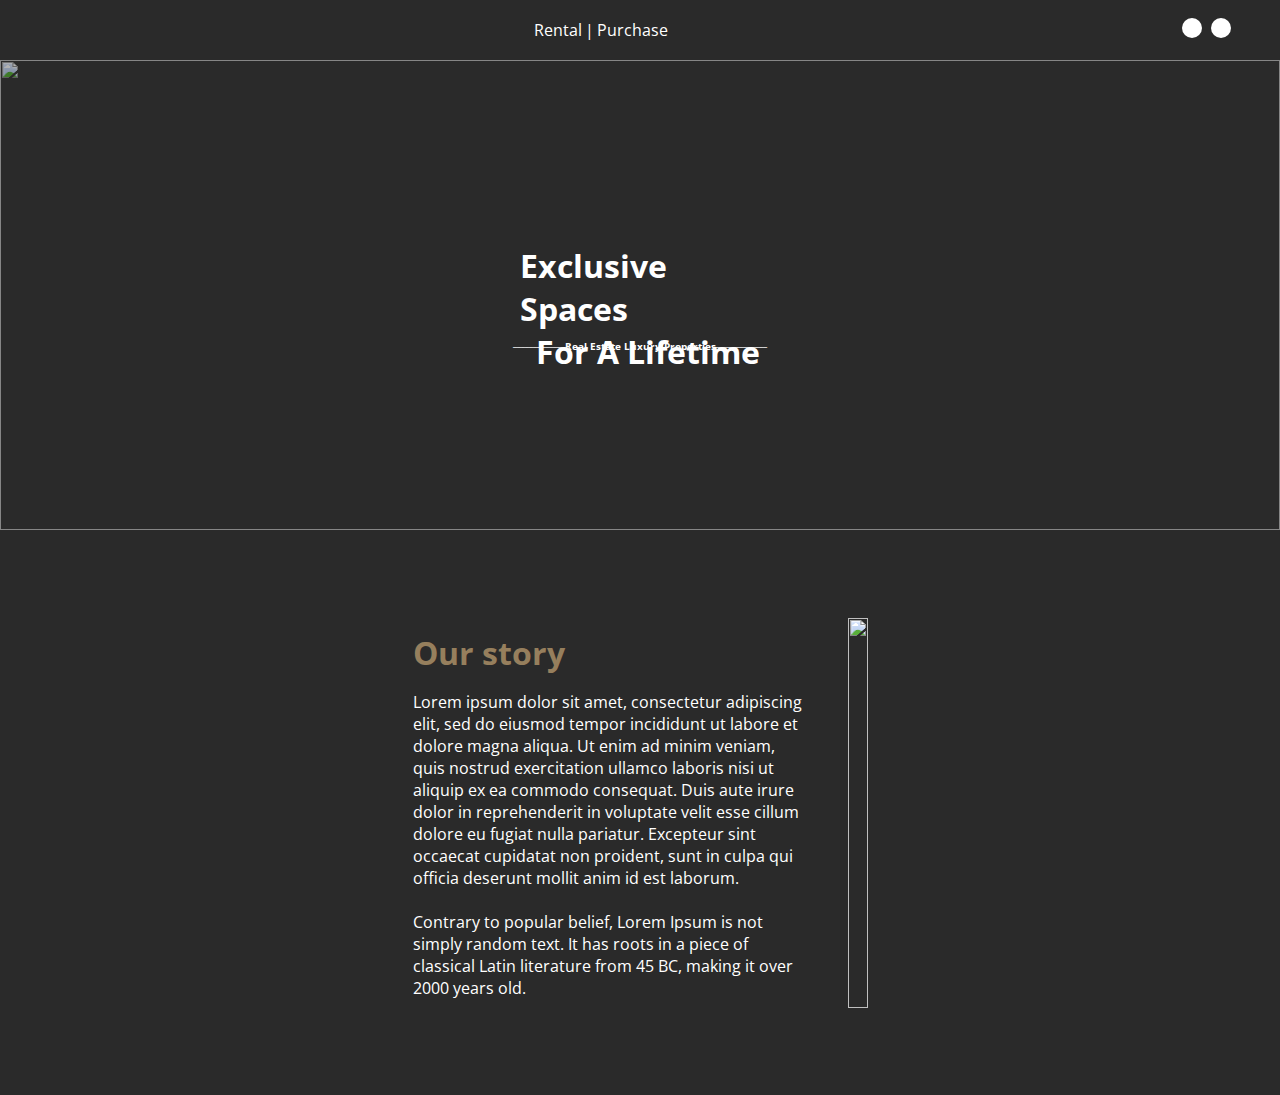
==== index.html @ 324edb6e "finish_responsive" ====
<!DOCTYPE html>
<html lang="en">

<head>
    <meta charset="UTF-8">
    <meta http-equiv="X-UA-Compatible" content="IE=edge">
    <meta name="viewport" content="width=device-width, initial-scale=1.0">
    <link rel="shortcut icon" type="image/png" href="assets/favicon.svg" />
    <link rel="preconnect" href="https://fonts.googleapis.com">
    <link rel="preconnect" href="https://fonts.gstatic.com" crossorigin>
    <link href="https://fonts.googleapis.com/css2?family=Open+Sans:wght@300&display=swap" rel="stylesheet">
    <link rel="stylesheet" href="style.css">
    <title>Real Estate</title>
</head>

<body>
    <!-- Navbar -->
    <nav>
        <img class="logo" src="assets/logo-cropped.svg" alt="">
        <div class="booking_options">
            <div>Rental</div>
            <div>|</div>
            <div>Purchase</div>
        </div>
        <div class="icons">
            <a class="instagram style" href="https://www.instagram.com/richkid_tlv/"></a>
            <a class="facebook style" href="https://www.facebook.com/richkid.co.il"></a>
            <button class="bar_menu"></button>
        </div>
    </nav>
    <!-- Main -->
    <main class="top_banner">
        <header>
            <h1>Exclusive Spaces <br>
                &nbsp; For A Lifetime</h1>
            <h4>
                <span class="right">_____________</span>
                Real Estate Luxury Properties
                <span class="left">_____________</span>
            </h4>
            <div class="arrow">
                <img src="./assets/arrow-cropped.svg" alt="">
            </div>
        </header>
        <picture>
            <source media="(max-width:480px )" srcset="./assets/main_top_banner/mobile.jpg">
            <img src="./assets/main_top_banner/desktop.jpg" alt="">
        </picture>
    </main>
    <!-- Section -->
    <section class="about_us">
        <div class="R_graphic">
            <img src="assets/about_us_section/R_graphic_element.svg" alt="">
        </div>
        <article>
            <header>
                <h1>Our story</h1>
                <p>Lorem ipsum dolor sit amet, consectetur adipiscing elit, sed do eiusmod tempor incididunt ut labore
                    et
                    dolore magna aliqua. Ut enim ad minim veniam, quis nostrud exercitation ullamco laboris nisi ut
                    aliquip
                    ex ea commodo consequat. Duis aute irure dolor in reprehenderit in voluptate velit esse cillum
                    dolore eu
                    fugiat nulla pariatur. Excepteur sint occaecat cupidatat non proident, sunt in culpa qui officia
                    deserunt mollit anim id est laborum.</p>
                <br>
                <p>Contrary to popular belief, Lorem Ipsum is not simply random text. It has roots in a piece of
                    classical Latin literature from 45 BC, making it over 2000 years old.</p>
            </header>
        </article>
        <figure>
            <img src="./assets/about_us_section/about_us_picture.png" alt="">
        </figure>
    </section>
</body>

</html>
---- style.css ----
* {
  margin: 0;
  padding: 0;
  box-sizing: border-box;
  font-family: "Open Sans", sans-serif;
  color: white;
}

/* Navbar */

nav {
  height: 60px;
  background-color: rgba(42, 42, 42, 255);
  display: flex;
  justify-content: space-between;
  align-items: center;
}
nav .logo {
  height: 35px;
  margin-left: 20px;
}
nav .booking_options {
  display: flex;
  width: 140px;
  justify-content: space-evenly;
}
nav .icons {
  margin-right: 20px;
}
nav .icons .style {
  display: inline-block;
  height: 20px;
  width: 20px;
  border-radius: 10px;
  margin-right: 5px;
}
nav .icons .facebook {
  background: url("/assets/icons8-facebook.svg") no-repeat center white;
  background-size: cover;
}
nav .icons .instagram {
  background: url("/assets/icons8-instagram.svg") no-repeat center white;
  background-size: cover;
}
nav .icons .bar_menu {
  background: url("/assets/burger-bar-menu-cropped.svg") no-repeat center;
  height: 20px;
  width: 20px;
  border: none;
  background-size: contain;
}
nav .icons .instagram:hover {
  background-image: url("/assets/instagram_hover-cropped.svg");
}
nav .icons .facebook:hover {
  background-image: url("/assets/facebook_hover-cropped.svg");
}

/* Main */

.top_banner {
  position: relative;
  background-color: rgba(42, 42, 42, 255);
}
.top_banner header {
  position: absolute;
  width: 240px;
  left: 50%;
  top: 50%;
  transform: translate(-50%, -50%);
  z-index: 1;
}
.top_banner header .arrow img {
  position: absolute;
  width: 238px;
  top: 240%;
  height: 10px;
  filter: brightness(1);
}

.top_banner header h1 {
  height: 95px;
}

.top_banner header h4 {
  font-size: 10px;
  text-align: center;
  position: relative;
}

.top_banner header h4 .right {
  position: absolute;
  left: -3%;
  bottom: 23%;
}
.top_banner header h4 .left {
  position: absolute;
  right: -3%;
  bottom: 23%;
}

.top_banner picture img {
  height: 470px;
  width: 100%;
  filter: brightness(70%);
}

/* Section */

.about_us {
  min-height: 560px;
  position: relative;
  background-color: rgba(42, 42, 42, 255);
  display: flex;
  align-items: center;
  justify-content: center;
  gap: 45px;
}
.about_us .R_graphic {
  position: absolute;
  right: 55%;
}
.about_us .R_graphic img {
  height: 500px;
  filter: brightness(1.5);
}
.about_us figure {
  max-width: 390px;
  position: relative;
}
.about_us figure img {
  height: 390px;
  width: 100%;
}
.about_us article {
  max-width: 390px;
}
.about_us article header h1 {
  color: rgba(150, 127, 93, 255);
  height: 60px;
  font-size: 2rem;
}

/* Media Query */

@media (max-width: 480px) {
  /* Navbar */
  nav .booking_options,
  nav .icons .facebook,
  nav .icons .instagram {
    display: none;
  }
  /* Section */
  .about_us {
    flex-direction: column-reverse;
  }
  .about_us figure {
    margin-top: 15px;
  }
  .about_us figure img {
    height: 260px;
    width: 100%;
  }
  .about_us article {
    max-width: 300px;
  }
  .about_us article header br + p {
    margin-top: 10px;
  }
  .about_us article header p {
    font-size: 10px;
  }
  .about_us article header br {
    display: none;
  }
  .about_us .R_graphic {
    right: 15%;
    top: 38%;
  }
  .about_us .R_graphic img {
    height: 325px;
  }
}

@media (max-width: 768px) {
  /* Section */
  .about_us {
    flex-direction: column-reverse;
  }
  .about_us article {
    margin-bottom: 35px;
  }
  .about_us figure {
    margin-top: 35px;
  }
  .about_us .R_graphic {
    right: 28%;
    top: 35%;
  }
}
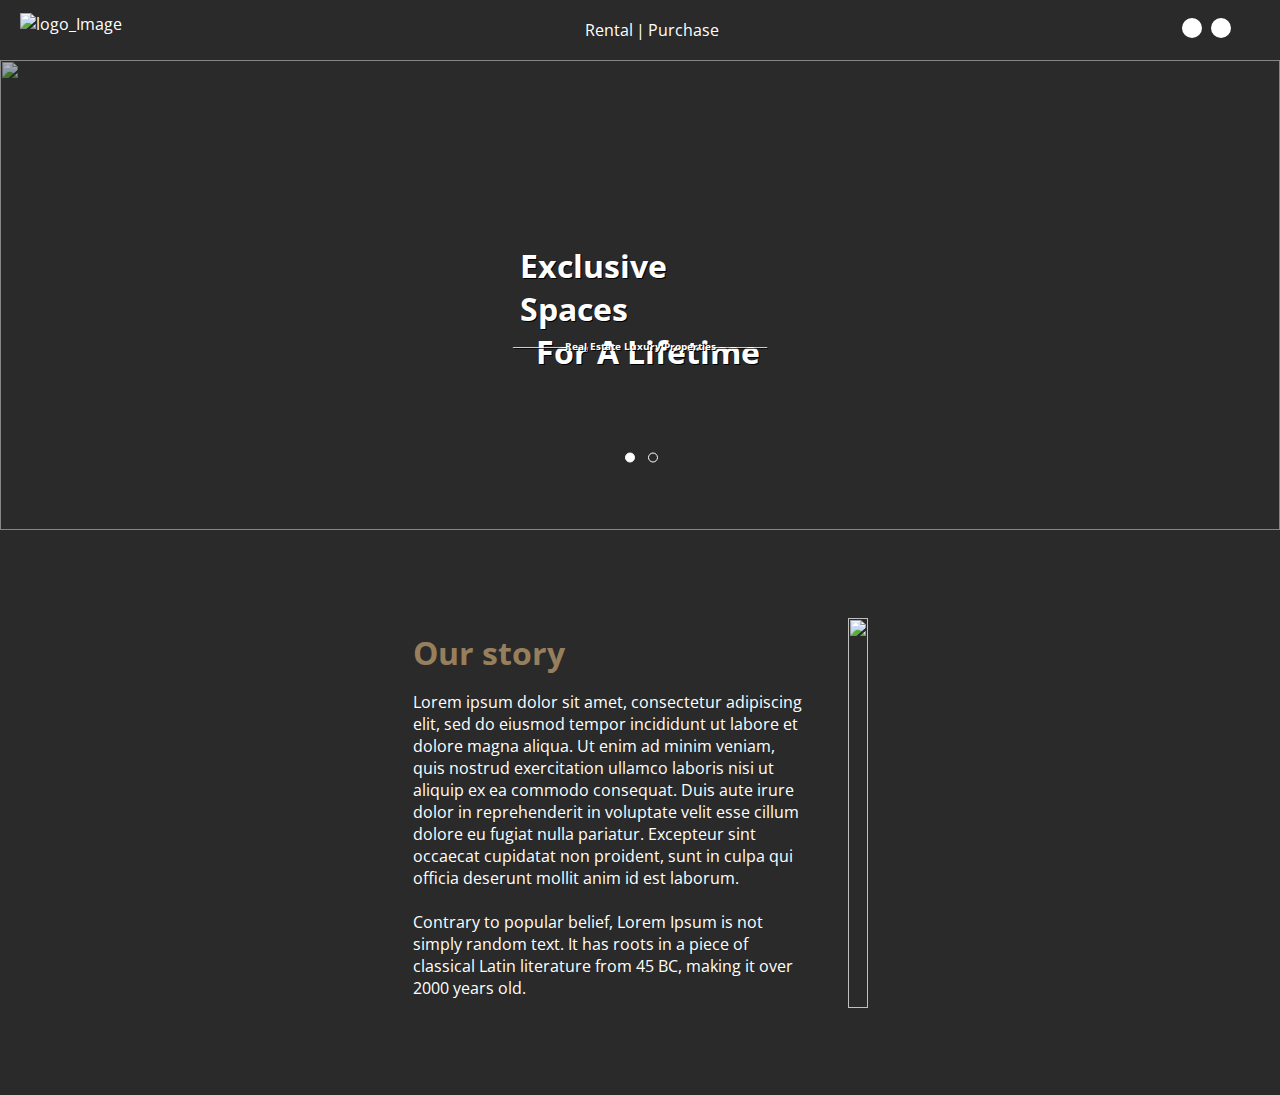
==== commit fae1ace4: "finish_project" ====
--- a/index.html
+++ b/index.html
@@ -10,13 +10,16 @@
     <link rel="preconnect" href="https://fonts.gstatic.com" crossorigin>
     <link href="https://fonts.googleapis.com/css2?family=Open+Sans:wght@300&display=swap" rel="stylesheet">
     <link rel="stylesheet" href="style.css">
+    <!-- <script src="app.js" defer></script> -->
     <title>Real Estate</title>
 </head>
 
 <body>
+
     <!-- Navbar -->
+
     <nav>
-        <img class="logo" src="assets/logo-cropped.svg" alt="">
+        <img class="logo" src="assets/logo-cropped.svg" alt="logo_Image">
         <div class="booking_options">
             <div>Rental</div>
             <div>|</div>
@@ -28,7 +31,9 @@
             <button class="bar_menu"></button>
         </div>
     </nav>
+
     <!-- Main -->
+
     <main class="top_banner">
         <header>
             <h1>Exclusive Spaces <br>
@@ -38,8 +43,12 @@
                 Real Estate Luxury Properties
                 <span class="left">_____________</span>
             </h4>
+            <div class="dots">
+                <div class="state_1 style"></div>
+                <div class="state_2 style"></div>
+            </div>
             <div class="arrow">
-                <img src="./assets/arrow-cropped.svg" alt="">
+                <a href="#R_graphic"> <img src="./assets/arrow-cropped.svg" alt=""> </a>
             </div>
         </header>
         <picture>
@@ -47,26 +56,26 @@
             <img src="./assets/main_top_banner/desktop.jpg" alt="">
         </picture>
     </main>
+
     <!-- Section -->
+
     <section class="about_us">
-        <div class="R_graphic">
+        <div id="R_graphic">
             <img src="assets/about_us_section/R_graphic_element.svg" alt="">
         </div>
         <article>
-            <header>
-                <h1>Our story</h1>
-                <p>Lorem ipsum dolor sit amet, consectetur adipiscing elit, sed do eiusmod tempor incididunt ut labore
-                    et
-                    dolore magna aliqua. Ut enim ad minim veniam, quis nostrud exercitation ullamco laboris nisi ut
-                    aliquip
-                    ex ea commodo consequat. Duis aute irure dolor in reprehenderit in voluptate velit esse cillum
-                    dolore eu
-                    fugiat nulla pariatur. Excepteur sint occaecat cupidatat non proident, sunt in culpa qui officia
-                    deserunt mollit anim id est laborum.</p>
-                <br>
-                <p>Contrary to popular belief, Lorem Ipsum is not simply random text. It has roots in a piece of
-                    classical Latin literature from 45 BC, making it over 2000 years old.</p>
-            </header>
+            <h1>Our story</h1>
+            <p>Lorem ipsum dolor sit amet, consectetur adipiscing elit, sed do eiusmod tempor incididunt ut labore
+                et
+                dolore magna aliqua. Ut enim ad minim veniam, quis nostrud exercitation ullamco laboris nisi ut
+                aliquip
+                ex ea commodo consequat. Duis aute irure dolor in reprehenderit in voluptate velit esse cillum
+                dolore eu
+                fugiat nulla pariatur. Excepteur sint occaecat cupidatat non proident, sunt in culpa qui officia
+                deserunt mollit anim id est laborum.</p>
+            <br>
+            <p>Contrary to popular belief, Lorem Ipsum is not simply random text. It has roots in a piece of
+                classical Latin literature from 45 BC, making it over 2000 years old.</p>
         </article>
         <figure>
             <img src="./assets/about_us_section/about_us_picture.png" alt="">
--- a/style.css
+++ b/style.css
@@ -3,6 +3,7 @@
   padding: 0;
   box-sizing: border-box;
   font-family: "Open Sans", sans-serif;
+  scroll-behavior: smooth;
   color: white;
 }
 
@@ -42,6 +43,12 @@
   background: url("/assets/icons8-instagram.svg") no-repeat center white;
   background-size: cover;
 }
+nav .icons .instagram:hover {
+  background-image: url("/assets/instagram_hover-cropped.svg");
+}
+nav .icons .facebook:hover {
+  background-image: url("/assets/facebook_hover-cropped.svg");
+}
 nav .icons .bar_menu {
   background: url("/assets/burger-bar-menu-cropped.svg") no-repeat center;
   height: 20px;
@@ -49,12 +56,6 @@
   border: none;
   background-size: contain;
 }
-nav .icons .instagram:hover {
-  background-image: url("/assets/instagram_hover-cropped.svg");
-}
-nav .icons .facebook:hover {
-  background-image: url("/assets/facebook_hover-cropped.svg");
-}
 
 /* Main */
 
@@ -69,36 +70,54 @@
   top: 50%;
   transform: translate(-50%, -50%);
   z-index: 1;
+  text-shadow: 1px 1px black;
+}
+.top_banner header h1 {
+  height: 95px;
+}
+.top_banner header h4 {
+  font-size: 10px;
+  text-align: center;
+  position: relative;
+}
+.top_banner header h4 .right {
+  position: absolute;
+  left: -3%;
+  bottom: 23%;
+}
+.top_banner header h4 .left {
+  position: absolute;
+  right: -3%;
+  bottom: 23%;
+}
+.top_banner header .dots {
+  display: flex;
+  width: 60px;
+  justify-content: space-evenly;
+  position: absolute;
+  left: 38%;
+  top: 192%;
+}
+.top_banner header .dots .style {
+  height: 10px;
+  width: 10px;
+  border-radius: 10px;
+  border: 1px solid white;
+}
+.top_banner header .dots .state_1 {
+  background-color: white;
 }
 .top_banner header .arrow img {
   position: absolute;
-  width: 238px;
   top: 240%;
   height: 10px;
   filter: brightness(1);
-}
-
-.top_banner header h1 {
-  height: 95px;
-}
-
-.top_banner header h4 {
-  font-size: 10px;
-  text-align: center;
-  position: relative;
-}
-
-.top_banner header h4 .right {
-  position: absolute;
-  left: -3%;
-  bottom: 23%;
-}
-.top_banner header h4 .left {
-  position: absolute;
-  right: -3%;
-  bottom: 23%;
-}
-
+  width: 20px;
+  left: 47%;
+}
+.top_banner header .arrow img:hover {
+  filter: brightness(1.2);
+}
 .top_banner picture img {
   height: 470px;
   width: 100%;
@@ -116,11 +135,11 @@
   justify-content: center;
   gap: 45px;
 }
-.about_us .R_graphic {
+.about_us #R_graphic {
   position: absolute;
   right: 55%;
 }
-.about_us .R_graphic img {
+.about_us #R_graphic img {
   height: 500px;
   filter: brightness(1.5);
 }
@@ -135,7 +154,7 @@
 .about_us article {
   max-width: 390px;
 }
-.about_us article header h1 {
+.about_us article h1 {
   color: rgba(150, 127, 93, 255);
   height: 60px;
   font-size: 2rem;
@@ -150,6 +169,18 @@
   nav .icons .instagram {
     display: none;
   }
+
+  /* Main */
+  .top_banner header .dots {
+    left: 39%;
+  }
+  .top_banner header .arrow img {
+    top: 228%;
+    left: 46%;
+    width: 27px;
+    height: 24px;
+  }
+
   /* Section */
   .about_us {
     flex-direction: column-reverse;
@@ -164,20 +195,20 @@
   .about_us article {
     max-width: 300px;
   }
-  .about_us article header br + p {
+  .about_us article br + p {
     margin-top: 10px;
   }
-  .about_us article header p {
+  .about_us article p {
     font-size: 10px;
   }
-  .about_us article header br {
+  .about_us article br {
     display: none;
   }
-  .about_us .R_graphic {
+  .about_us #R_graphic {
     right: 15%;
     top: 38%;
   }
-  .about_us .R_graphic img {
+  .about_us #R_graphic img {
     height: 325px;
   }
 }
@@ -193,7 +224,7 @@
   .about_us figure {
     margin-top: 35px;
   }
-  .about_us .R_graphic {
+  .about_us #R_graphic {
     right: 28%;
     top: 35%;
   }
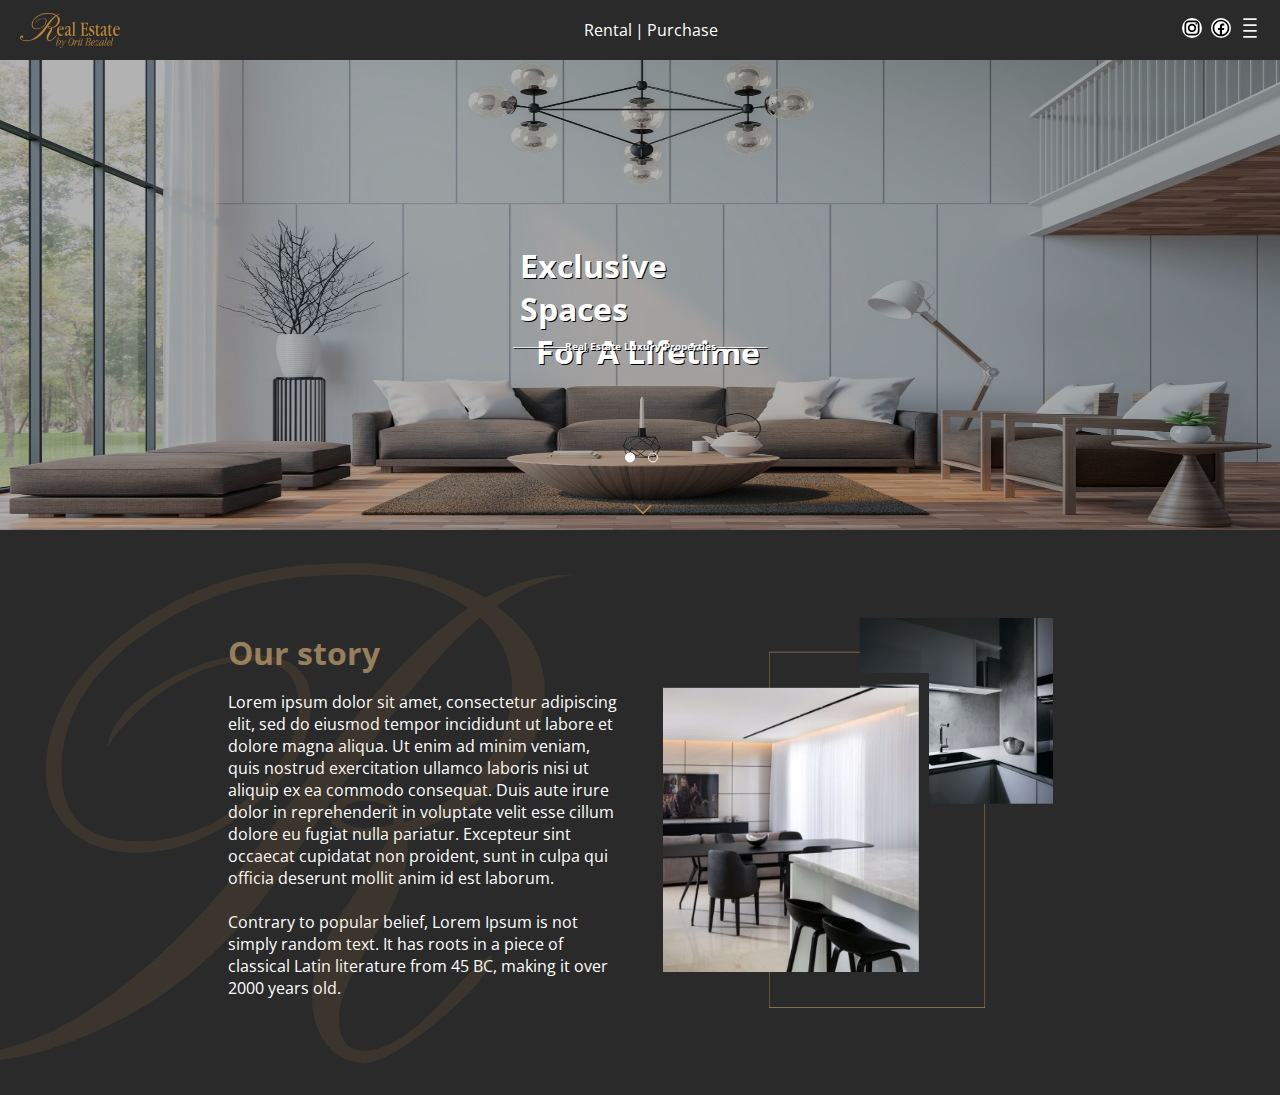
==== commit 35f487a0: "changedRoot" ====
--- a/index.html
+++ b/index.html
@@ -1,86 +1,86 @@
-<!DOCTYPE html>
-<html lang="en">
-
-<head>
-    <meta charset="UTF-8">
-    <meta http-equiv="X-UA-Compatible" content="IE=edge">
-    <meta name="viewport" content="width=device-width, initial-scale=1.0">
-    <link rel="shortcut icon" type="image/png" href="assets/favicon.svg" />
-    <link rel="preconnect" href="https://fonts.googleapis.com">
-    <link rel="preconnect" href="https://fonts.gstatic.com" crossorigin>
-    <link href="https://fonts.googleapis.com/css2?family=Open+Sans:wght@300&display=swap" rel="stylesheet">
-    <link rel="stylesheet" href="style.css">
-    <!-- <script src="app.js" defer></script> -->
-    <title>Real Estate</title>
-</head>
-
-<body>
-
-    <!-- Navbar -->
-
-    <nav>
-        <img class="logo" src="assets/logo-cropped.svg" alt="logo_Image">
-        <div class="booking_options">
-            <div>Rental</div>
-            <div>|</div>
-            <div>Purchase</div>
-        </div>
-        <div class="icons">
-            <a class="instagram style" href="https://www.instagram.com/richkid_tlv/"></a>
-            <a class="facebook style" href="https://www.facebook.com/richkid.co.il"></a>
-            <button class="bar_menu"></button>
-        </div>
-    </nav>
-
-    <!-- Main -->
-
-    <main class="top_banner">
-        <header>
-            <h1>Exclusive Spaces <br>
-                &nbsp; For A Lifetime</h1>
-            <h4>
-                <span class="right">_____________</span>
-                Real Estate Luxury Properties
-                <span class="left">_____________</span>
-            </h4>
-            <div class="dots">
-                <div class="state_1 style"></div>
-                <div class="state_2 style"></div>
-            </div>
-            <div class="arrow">
-                <a href="#R_graphic"> <img src="./assets/arrow-cropped.svg" alt=""> </a>
-            </div>
-        </header>
-        <picture>
-            <source media="(max-width:480px )" srcset="./assets/main_top_banner/mobile.jpg">
-            <img src="./assets/main_top_banner/desktop.jpg" alt="">
-        </picture>
-    </main>
-
-    <!-- Section -->
-
-    <section class="about_us">
-        <div id="R_graphic">
-            <img src="assets/about_us_section/R_graphic_element.svg" alt="">
-        </div>
-        <article>
-            <h1>Our story</h1>
-            <p>Lorem ipsum dolor sit amet, consectetur adipiscing elit, sed do eiusmod tempor incididunt ut labore
-                et
-                dolore magna aliqua. Ut enim ad minim veniam, quis nostrud exercitation ullamco laboris nisi ut
-                aliquip
-                ex ea commodo consequat. Duis aute irure dolor in reprehenderit in voluptate velit esse cillum
-                dolore eu
-                fugiat nulla pariatur. Excepteur sint occaecat cupidatat non proident, sunt in culpa qui officia
-                deserunt mollit anim id est laborum.</p>
-            <br>
-            <p>Contrary to popular belief, Lorem Ipsum is not simply random text. It has roots in a piece of
-                classical Latin literature from 45 BC, making it over 2000 years old.</p>
-        </article>
-        <figure>
-            <img src="./assets/about_us_section/about_us_picture.png" alt="">
-        </figure>
-    </section>
-</body>
-
+<!DOCTYPE html>
+<html lang="en">
+
+<head>
+    <meta charset="UTF-8">
+    <meta http-equiv="X-UA-Compatible" content="IE=edge">
+    <meta name="viewport" content="width=device-width, initial-scale=1.0">
+    <link rel="shortcut icon" type="image/png" href="assets/favicon.svg" />
+    <link rel="preconnect" href="https://fonts.googleapis.com">
+    <link rel="preconnect" href="https://fonts.gstatic.com" crossorigin>
+    <link href="https://fonts.googleapis.com/css2?family=Open+Sans:wght@300&display=swap" rel="stylesheet">
+    <link rel="stylesheet" href="style.css">
+    <script src="app.js" defer></script>
+    <title>Real Estate</title>
+</head>
+
+<body>
+
+    <!-- Navbar -->
+
+    <nav>
+        <img class="logo" src="assets/logo.svg" alt="logo_Image">
+        <div class="booking_options">
+            <div>Rental</div>
+            <div>|</div>
+            <div>Purchase</div>
+        </div>
+        <div class="icons">
+            <a class="instagram style" href="https://www.instagram.com/richkid_tlv/" target="_blank"></a>
+            <a class="facebook style" href="https://www.facebook.com/richkid.co.il" target="_blank"></a>
+            <button class="bar_menu"></button>
+        </div>
+    </nav>
+
+    <!-- Main -->
+
+    <main class="top_banner">
+        <header>
+            <h1>Exclusive Spaces <br>
+                &nbsp; For A Lifetime</h1>
+            <h4>
+                <span class="right">_____________</span>
+                Real Estate Luxury Properties
+                <span class="left">_____________</span>
+            </h4>
+            <div class="dots">
+                <div class="state_1 style"></div>
+                <div class="state_2 style"></div>
+            </div>
+            <div class="arrow">
+                <a href="#section_graphic"> <img src="./assets/arrow.svg" alt=""> </a>
+            </div>
+        </header>
+        <picture>
+            <source media="(max-width:480px )" srcset="./assets/main_top_banner/mobile.jpg">
+            <img src="./assets/main_top_banner/desktop.jpg" alt="Desktop_Img">
+        </picture>
+    </main>
+
+    <!-- Section -->
+
+    <section class="about_us">
+        <div id="section_graphic">
+            <img src="assets/about_us_section/R_graphic_element.svg" alt="">
+        </div>
+        <article>
+            <h1>Our story</h1>
+            <p>Lorem ipsum dolor sit amet, consectetur adipiscing elit, sed do eiusmod tempor incididunt ut labore
+                et
+                dolore magna aliqua. Ut enim ad minim veniam, quis nostrud exercitation ullamco laboris nisi ut
+                aliquip
+                ex ea commodo consequat. Duis aute irure dolor in reprehenderit in voluptate velit esse cillum
+                dolore eu
+                fugiat nulla pariatur. Excepteur sint occaecat cupidatat non proident, sunt in culpa qui officia
+                deserunt mollit anim id est laborum.</p>
+            <br>
+            <p>Contrary to popular belief, Lorem Ipsum is not simply random text. It has roots in a piece of
+                classical Latin literature from 45 BC, making it over 2000 years old.</p>
+        </article>
+        <figure>
+            <img src="./assets/about_us_section/about_us_picture.png" alt="">
+        </figure>
+    </section>
+</body>
+
 </html>--- a/style.css
+++ b/style.css
@@ -1,231 +1,231 @@
-* {
-  margin: 0;
-  padding: 0;
-  box-sizing: border-box;
-  font-family: "Open Sans", sans-serif;
-  scroll-behavior: smooth;
-  color: white;
-}
-
-/* Navbar */
-
-nav {
-  height: 60px;
-  background-color: rgba(42, 42, 42, 255);
-  display: flex;
-  justify-content: space-between;
-  align-items: center;
-}
-nav .logo {
-  height: 35px;
-  margin-left: 20px;
-}
-nav .booking_options {
-  display: flex;
-  width: 140px;
-  justify-content: space-evenly;
-}
-nav .icons {
-  margin-right: 20px;
-}
-nav .icons .style {
-  display: inline-block;
-  height: 20px;
-  width: 20px;
-  border-radius: 10px;
-  margin-right: 5px;
-}
-nav .icons .facebook {
-  background: url("/assets/icons8-facebook.svg") no-repeat center white;
-  background-size: cover;
-}
-nav .icons .instagram {
-  background: url("/assets/icons8-instagram.svg") no-repeat center white;
-  background-size: cover;
-}
-nav .icons .instagram:hover {
-  background-image: url("/assets/instagram_hover-cropped.svg");
-}
-nav .icons .facebook:hover {
-  background-image: url("/assets/facebook_hover-cropped.svg");
-}
-nav .icons .bar_menu {
-  background: url("/assets/burger-bar-menu-cropped.svg") no-repeat center;
-  height: 20px;
-  width: 20px;
-  border: none;
-  background-size: contain;
-}
-
-/* Main */
-
-.top_banner {
-  position: relative;
-  background-color: rgba(42, 42, 42, 255);
-}
-.top_banner header {
-  position: absolute;
-  width: 240px;
-  left: 50%;
-  top: 50%;
-  transform: translate(-50%, -50%);
-  z-index: 1;
-  text-shadow: 1px 1px black;
-}
-.top_banner header h1 {
-  height: 95px;
-}
-.top_banner header h4 {
-  font-size: 10px;
-  text-align: center;
-  position: relative;
-}
-.top_banner header h4 .right {
-  position: absolute;
-  left: -3%;
-  bottom: 23%;
-}
-.top_banner header h4 .left {
-  position: absolute;
-  right: -3%;
-  bottom: 23%;
-}
-.top_banner header .dots {
-  display: flex;
-  width: 60px;
-  justify-content: space-evenly;
-  position: absolute;
-  left: 38%;
-  top: 192%;
-}
-.top_banner header .dots .style {
-  height: 10px;
-  width: 10px;
-  border-radius: 10px;
-  border: 1px solid white;
-}
-.top_banner header .dots .state_1 {
-  background-color: white;
-}
-.top_banner header .arrow img {
-  position: absolute;
-  top: 240%;
-  height: 10px;
-  filter: brightness(1);
-  width: 20px;
-  left: 47%;
-}
-.top_banner header .arrow img:hover {
-  filter: brightness(1.2);
-}
-.top_banner picture img {
-  height: 470px;
-  width: 100%;
-  filter: brightness(70%);
-}
-
-/* Section */
-
-.about_us {
-  min-height: 560px;
-  position: relative;
-  background-color: rgba(42, 42, 42, 255);
-  display: flex;
-  align-items: center;
-  justify-content: center;
-  gap: 45px;
-}
-.about_us #R_graphic {
-  position: absolute;
-  right: 55%;
-}
-.about_us #R_graphic img {
-  height: 500px;
-  filter: brightness(1.5);
-}
-.about_us figure {
-  max-width: 390px;
-  position: relative;
-}
-.about_us figure img {
-  height: 390px;
-  width: 100%;
-}
-.about_us article {
-  max-width: 390px;
-}
-.about_us article h1 {
-  color: rgba(150, 127, 93, 255);
-  height: 60px;
-  font-size: 2rem;
-}
-
-/* Media Query */
-
-@media (max-width: 480px) {
-  /* Navbar */
-  nav .booking_options,
-  nav .icons .facebook,
-  nav .icons .instagram {
-    display: none;
-  }
-
-  /* Main */
-  .top_banner header .dots {
-    left: 39%;
-  }
-  .top_banner header .arrow img {
-    top: 228%;
-    left: 46%;
-    width: 27px;
-    height: 24px;
-  }
-
-  /* Section */
-  .about_us {
-    flex-direction: column-reverse;
-  }
-  .about_us figure {
-    margin-top: 15px;
-  }
-  .about_us figure img {
-    height: 260px;
-    width: 100%;
-  }
-  .about_us article {
-    max-width: 300px;
-  }
-  .about_us article br + p {
-    margin-top: 10px;
-  }
-  .about_us article p {
-    font-size: 10px;
-  }
-  .about_us article br {
-    display: none;
-  }
-  .about_us #R_graphic {
-    right: 15%;
-    top: 38%;
-  }
-  .about_us #R_graphic img {
-    height: 325px;
-  }
-}
-
-@media (max-width: 768px) {
-  /* Section */
-  .about_us {
-    flex-direction: column-reverse;
-  }
-  .about_us article {
-    margin-bottom: 35px;
-  }
-  .about_us figure {
-    margin-top: 35px;
-  }
-  .about_us #R_graphic {
-    right: 28%;
-    top: 35%;
-  }
-}
+* {
+  margin: 0;
+  padding: 0;
+  box-sizing: border-box;
+  font-family: "Open Sans", sans-serif;
+  scroll-behavior: smooth;
+  color: white;
+}
+
+/* Navbar */
+
+nav {
+  height: 60px;
+  background-color: rgba(42, 42, 42, 255);
+  display: flex;
+  justify-content: space-between;
+  align-items: center;
+}
+nav .logo {
+  height: 35px;
+  margin-left: 20px;
+}
+nav .booking_options {
+  display: flex;
+  width: 140px;
+  justify-content: space-evenly;
+}
+nav .icons {
+  margin-right: 20px;
+}
+nav .icons .style {
+  display: inline-block;
+  height: 20px;
+  width: 20px;
+  border-radius: 10px;
+  margin-right: 5px;
+}
+nav .icons .facebook {
+  background: url("./assets/facebook.svg") no-repeat center white;
+  background-size: cover;
+}
+nav .icons .instagram {
+  background: url("./assets/instagram.svg") no-repeat center white;
+  background-size: cover;
+}
+nav .icons .instagram:hover {
+  background-image: url("./assets/instagram_hover.svg");
+}
+nav .icons .facebook:hover {
+  background-image: url("./assets/facebook_hover.svg");
+}
+nav .icons .bar_menu {
+  background: url("./assets/bar-menu.svg") no-repeat center;
+  height: 20px;
+  width: 20px;
+  border: none;
+  background-size: contain;
+}
+
+/* Main */
+
+.top_banner {
+  position: relative;
+  background-color: rgba(42, 42, 42, 255);
+}
+.top_banner header {
+  position: absolute;
+  width: 240px;
+  left: 50%;
+  top: 50%;
+  transform: translate(-50%, -50%);
+  z-index: 1;
+  text-shadow: 1px 1px black;
+}
+.top_banner header h1 {
+  height: 95px;
+}
+.top_banner header h4 {
+  font-size: 10px;
+  text-align: center;
+  position: relative;
+}
+.top_banner header h4 .right {
+  position: absolute;
+  left: -3%;
+  bottom: 23%;
+}
+.top_banner header h4 .left {
+  position: absolute;
+  right: -3%;
+  bottom: 23%;
+}
+.top_banner header .dots {
+  display: flex;
+  width: 60px;
+  justify-content: space-evenly;
+  position: absolute;
+  left: 38%;
+  top: 192%;
+}
+.top_banner header .dots .style {
+  height: 10px;
+  width: 10px;
+  border-radius: 10px;
+  border: 1px solid white;
+}
+.top_banner header .dots .state_1 {
+  background-color: white;
+}
+.top_banner header .arrow img {
+  position: absolute;
+  top: 240%;
+  height: 10px;
+  filter: brightness(1);
+  width: 20px;
+  left: 47%;
+}
+.top_banner header .arrow img:hover {
+  filter: brightness(1.2);
+}
+.top_banner picture img {
+  height: 470px;
+  width: 100%;
+  filter: brightness(70%);
+}
+
+/* Section */
+
+.about_us {
+  min-height: 560px;
+  position: relative;
+  background-color: rgba(42, 42, 42, 255);
+  display: flex;
+  align-items: center;
+  justify-content: center;
+  gap: 45px;
+}
+.about_us #section_graphic {
+  position: absolute;
+  right: 55%;
+}
+.about_us #section_graphic img {
+  height: 500px;
+  filter: brightness(1.5);
+}
+.about_us figure {
+  max-width: 390px;
+  position: relative;
+}
+.about_us figure img {
+  height: 390px;
+  width: 100%;
+}
+.about_us article {
+  max-width: 390px;
+}
+.about_us article h1 {
+  color: rgba(150, 127, 93, 255);
+  height: 60px;
+  font-size: 2rem;
+}
+
+/* Media Query */
+
+@media (max-width: 480px) {
+  /* Navbar */
+  nav .booking_options,
+  nav .icons .facebook,
+  nav .icons .instagram {
+    display: none;
+  }
+
+  /* Main */
+  .top_banner header .dots {
+    left: 39%;
+  }
+  .top_banner header .arrow img {
+    top: 228%;
+    left: 46%;
+    width: 27px;
+    height: 24px;
+  }
+
+  /* Section */
+  .about_us {
+    flex-direction: column-reverse;
+  }
+  .about_us figure {
+    margin-top: 15px;
+  }
+  .about_us figure img {
+    height: 260px;
+    width: 100%;
+  }
+  .about_us article {
+    max-width: 300px;
+  }
+  .about_us article br + p {
+    margin-top: 10px;
+  }
+  .about_us article p {
+    font-size: 10px;
+  }
+  .about_us article br {
+    display: none;
+  }
+  .about_us #section_graphic {
+    right: 15%;
+    top: 38%;
+  }
+  .about_us #section_graphic img {
+    height: 325px;
+  }
+}
+
+@media (max-width: 768px) {
+  /* Section */
+  .about_us {
+    flex-direction: column-reverse;
+  }
+  .about_us article {
+    margin-bottom: 35px;
+  }
+  .about_us figure {
+    margin-top: 35px;
+  }
+  .about_us #section_graphic {
+    right: 28%;
+    top: 35%;
+  }
+}
